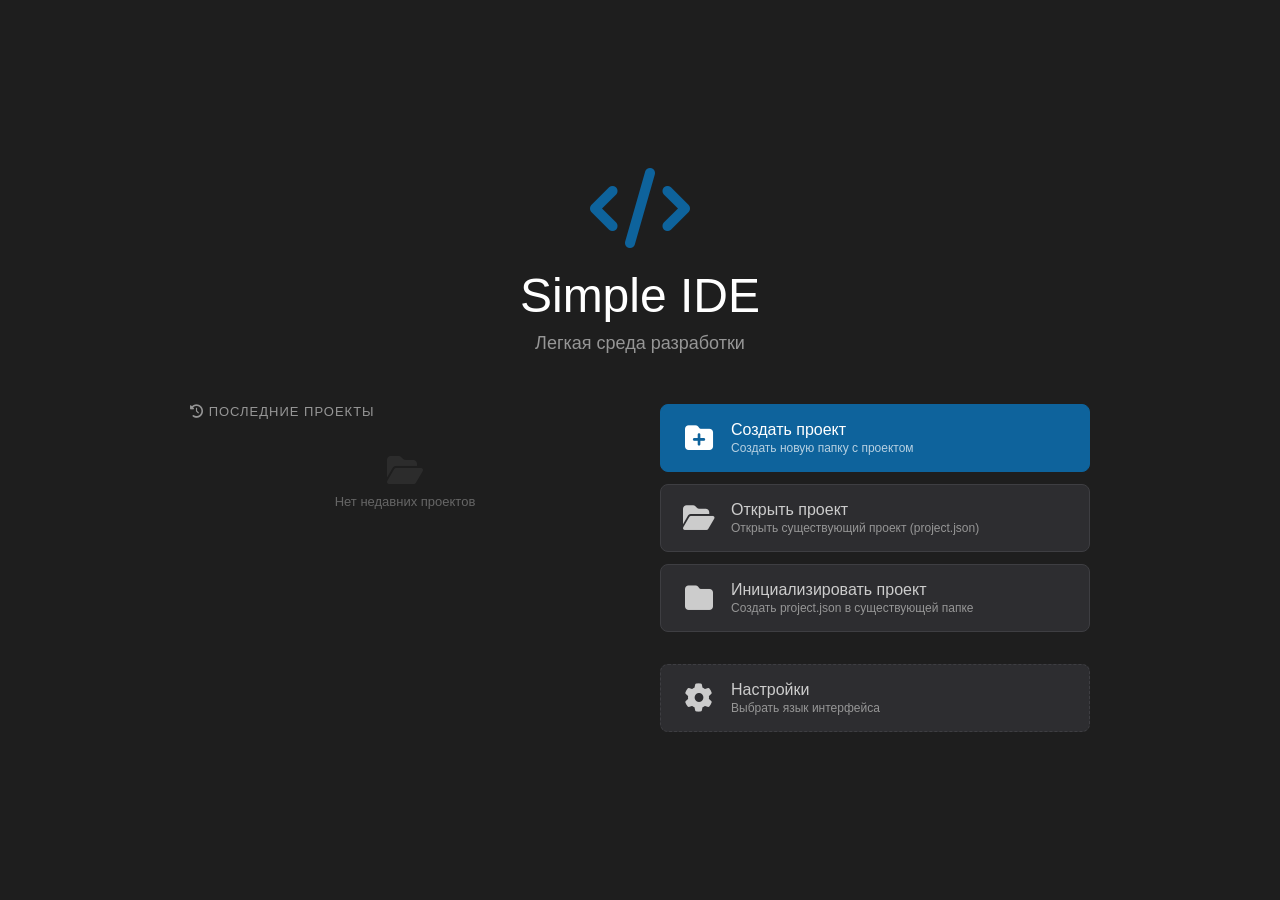
==== src/ui/web/index.html @ d7024bf5 "Add files via upload" ====
<!DOCTYPE html>
<html lang="ru">
<head>
    <meta charset="UTF-8">
    <meta name="viewport" content="width=device-width, initial-scale=1.0">
    <title>Simple IDE</title>
    
    <link rel="stylesheet" href="https://cdnjs.cloudflare.com/ajax/libs/font-awesome/6.4.0/css/all.min.css">
    
    <style>
        * {
            margin: 0;
            padding: 0;
            box-sizing: border-box;
        }
        
        body {
            background: #1e1e1e;
            color: #cccccc;
            font-family: -apple-system, BlinkMacSystemFont, 'Segoe UI', Roboto, sans-serif;
            min-height: 100vh;
            display: flex;
            justify-content: center;
            align-items: center;
            padding: 40px;
        }
        
        .welcome-wrapper {
            width: 100%;
            max-width: 900px;
        }
        
        .welcome-logo {
            text-align: center;
            margin-bottom: 50px;
        }
        
        .welcome-logo i {
            font-size: 80px;
            color: #0e639c;
            margin-bottom: 20px;
        }
        
        .welcome-logo h1 {
            font-size: 48px;
            font-weight: 300;
            color: #ffffff;
            margin-bottom: 10px;
        }
        
        .welcome-logo p {
            font-size: 18px;
            color: #969696;
        }
        
        .welcome-content {
            display: flex;
            gap: 40px;
            align-items: flex-start;
        }
        
        .recent-section {
            flex: 1;
        }
        
        .recent-title {
            color: #969696;
            font-size: 13px;
            text-transform: uppercase;
            letter-spacing: 1px;
            margin-bottom: 15px;
        }
        
        .recent-list {
            max-height: 300px;
            overflow-y: auto;
        }
        
        .recent-item {
            display: flex;
            align-items: center;
            gap: 10px;
            padding: 10px 12px;
            cursor: pointer;
            border-radius: 4px;
            margin-bottom: 2px;
            transition: background 0.2s;
        }
        
        .recent-item:hover {
            background: rgba(255, 255, 255, 0.05);
        }
        
        .recent-item i {
            color: #e8ab53;
            font-size: 18px;
            width: 20px;
        }
        
        .recent-info {
            overflow: hidden;
        }
        
        .recent-name {
            color: #cccccc;
            font-size: 13px;
        }
        
        .recent-path {
            color: #666;
            font-size: 11px;
            white-space: nowrap;
            overflow: hidden;
            text-overflow: ellipsis;
        }
        
        .recent-empty {
            color: #666;
            font-size: 13px;
            padding: 20px;
            text-align: center;
        }
        
        .recent-empty i {
            font-size: 32px;
            display: block;
            margin-bottom: 8px;
            opacity: 0.2;
        }
        
        .actions-section {
            flex: 1;
            display: flex;
            flex-direction: column;
            gap: 12px;
        }
        
        .welcome-btn {
            display: flex;
            align-items: center;
            gap: 15px;
            padding: 16px 20px;
            background: #2d2d30;
            border: 1px solid #3e3e42;
            border-radius: 8px;
            color: #cccccc;
            cursor: pointer;
            transition: all 0.3s;
            text-align: left;
            width: 100%;
        }
        
        .welcome-btn:hover {
            background: #3e3e42;
            border-color: #0e639c;
        }
        
        .welcome-btn.primary {
            background: #0e639c;
            border-color: #0e639c;
            color: white;
        }
        
        .welcome-btn.primary:hover {
            background: #1177bb;
        }
        
        .welcome-btn i {
            font-size: 28px;
            width: 35px;
            text-align: center;
        }
        
        .btn-text {
            display: flex;
            flex-direction: column;
        }
        
        .btn-text span {
            font-size: 16px;
            font-weight: 500;
            margin-bottom: 2px;
        }
        
        .btn-text small {
            font-size: 12px;
            color: #969696;
        }
        
        .welcome-btn.primary .btn-text small {
            color: rgba(255, 255, 255, 0.7);
        }
        
        .settings-btn {
            margin-top: 20px;
            border-style: dashed;
        }
        
        .modal-overlay {
            display: none;
            position: fixed;
            top: 0;
            left: 0;
            width: 100%;
            height: 100%;
            background: rgba(0, 0, 0, 0.7);
            z-index: 1000;
            justify-content: center;
            align-items: center;
        }
        
        .modal-overlay.show {
            display: flex;
        }
        
        .modal-box {
            background: #252526;
            border: 1px solid #3e3e42;
            border-radius: 8px;
            padding: 24px;
            width: 400px;
            max-width: 90%;
        }
        
        .modal-box h2 {
            color: #fff;
            margin-bottom: 20px;
            font-size: 18px;
            display: flex;
            align-items: center;
            gap: 10px;
        }
        
        .modal-box label {
            color: #969696;
            font-size: 13px;
            display: block;
            margin-bottom: 8px;
        }
        
        .modal-box select {
            width: 100%;
            padding: 10px;
            background: #1e1e1e;
            border: 1px solid #3e3e42;
            color: #ccc;
            border-radius: 4px;
            font-size: 14px;
            margin-bottom: 20px;
        }
        
        .modal-buttons {
            display: flex;
            gap: 10px;
            justify-content: flex-end;
        }
        
        .modal-buttons button {
            padding: 8px 16px;
            border: none;
            border-radius: 4px;
            cursor: pointer;
            font-size: 13px;
        }
        
        .btn-cancel {
            background: #3e3e42;
            color: #ccc;
        }
        
        .btn-save {
            background: #0e639c;
            color: white;
        }
        
        .btn-save:hover {
            background: #1177bb;
        }
    </style>
</head>
<body>
    <div class="welcome-wrapper">
        <div class="welcome-logo">
            <i class="fas fa-code"></i>
            <h1 data-i18n="app.name">Simple IDE</h1>
            <p data-i18n="app.description">Легкая среда разработки</p>
        </div>
        
        <div class="welcome-content">
            <div class="recent-section">
                <div class="recent-title">
                    <i class="fas fa-history"></i> <span data-i18n="welcome.recent_projects">Последние проекты</span>
                </div>
                <div class="recent-list" id="recent-list">
                    <div class="recent-empty">
                        <i class="fas fa-folder-open"></i>
                        <span data-i18n="welcome.no_recent">Нет недавних проектов</span>
                    </div>
                </div>
            </div>
            
            <div class="actions-section">
                <button class="welcome-btn primary" onclick="createNewProject()">
                    <i class="fas fa-folder-plus"></i>
                    <div class="btn-text">
                        <span data-i18n="welcome.create_project">Создать проект</span>
                        <small data-i18n="welcome.create_project_desc">Создать новую папку с проектом</small>
                    </div>
                </button>
                
                <button class="welcome-btn" onclick="openProject()">
                    <i class="fas fa-folder-open"></i>
                    <div class="btn-text">
                        <span data-i18n="welcome.open_project">Открыть проект</span>
                        <small data-i18n="welcome.open_project_desc">Открыть существующий проект (project.json)</small>
                    </div>
                </button>
                
                <button class="welcome-btn" onclick="initProject()">
                    <i class="fas fa-folder"></i>
                    <div class="btn-text">
                        <span data-i18n="welcome.init_project">Инициализировать проект</span>
                        <small data-i18n="welcome.init_project_desc">Создать project.json в существующей папке</small>
                    </div>
                </button>
                
                <button class="welcome-btn settings-btn" onclick="openSettings()">
                    <i class="fas fa-cog"></i>
                    <div class="btn-text">
                        <span data-i18n="welcome.settings">Настройки</span>
                        <small data-i18n="welcome.settings_desc">Выбрать язык интерфейса</small>
                    </div>
                </button>
            </div>
        </div>
    </div>

    <div class="modal-overlay" id="settings-modal" onclick="closeSettingsOutside(event)">
        <div class="modal-box" onclick="event.stopPropagation()">
            <h2><i class="fas fa-cog"></i> <span data-i18n="welcome.settings">Настройки</span></h2>
            <label data-i18n="settings.language">Язык интерфейса:</label>
            <select id="language-select">
                <option value="ru">Русский</option>
                <option value="en">English</option>
            </select>
            <div class="modal-buttons">
                <button class="btn-cancel" onclick="closeSettings()" data-i18n="settings.cancel">Отмена</button>
                <button class="btn-save" onclick="saveSettings()" data-i18n="settings.save">Сохранить</button>
            </div>
        </div>
    </div>

    <script type="text/javascript" src="/eel.js"></script>
    <script>
        let currentLanguage = localStorage.getItem('ide_language') || 'ru';
        let translations = {};
        
        // Загрузка переводов
        async function loadTranslations(lang) {
            try {
                const result = await eel.get_language(lang)();
                translations = result;
                applyTranslations();
            } catch (error) {
                console.error('Ошибка загрузки переводов:', error);
            }
        }
        
        // Применение переводов ко всем элементам с data-i18n
        function applyTranslations() {
            document.querySelectorAll('[data-i18n]').forEach(element => {
                const key = element.getAttribute('data-i18n');
                const translation = getTranslation(key);
                if (translation) {
                    element.textContent = translation;
                }
            });
        }
        
        // Получение перевода по ключу (поддерживает вложенные ключи через точку)
        function getTranslation(key) {
            const keys = key.split('.');
            let value = translations;
            
            for (const k of keys) {
                if (value && typeof value === 'object' && k in value) {
                    value = value[k];
                } else {
                    return null;
                }
            }
            
            return typeof value === 'string' ? value : null;
        }
        
        // Получение перевода (доступно глобально)
        function t(key, defaultValue = '') {
            return getTranslation(key) || defaultValue;
        }
        
        async function loadRecentProjects() {
            try {
                const projects = await eel.get_recent_projects()();
                const recentList = document.getElementById('recent-list');
                
                if (!projects || projects.length === 0) {
                    recentList.innerHTML = `
                        <div class="recent-empty">
                            <i class="fas fa-folder-open"></i>
                            ${t('welcome.no_recent', 'Нет недавних проектов')}
                        </div>`;
                    return;
                }
                
                recentList.innerHTML = projects.map(p => `
                    <div class="recent-item" onclick="openRecentProject('${p.path.replace(/\\/g, '\\\\')}')">
                        <i class="fas fa-folder"></i>
                        <div class="recent-info">
                            <div class="recent-name">${p.name}</div>
                            <div class="recent-path">${p.path}</div>
                        </div>
                    </div>
                `).join('');
            } catch (error) {
                console.error('Ошибка загрузки проектов:', error);
            }
        }
        
        async function openRecentProject(path) {
            const result = await eel.open_project(path)();
            if (result.success) {
                localStorage.setItem('currentProject', result.projectPath);
                window.location.href = 'ide.html';
            } else {
                alert(t('errors.error') + ': ' + result.error);
            }
        }
        
        async function createNewProject() {
            const result = await eel.create_new_project()();
            if (result.success) {
                localStorage.setItem('currentProject', result.projectPath);
                window.location.href = 'ide.html';
            } else if (result.error) {
                alert(result.error);
            }
        }
        
        async function openProject() {
            const result = await eel.open_project()();
            if (result.success) {
                localStorage.setItem('currentProject', result.projectPath);
                window.location.href = 'ide.html';
            } else if (result.error) {
                alert(result.error);
            }
        }
        
        async function initProject() {
            const result = await eel.create_project_in_existing_folder()();
            if (result.success) {
                localStorage.setItem('currentProject', result.projectPath);
                window.location.href = 'ide.html';
            } else if (result.error) {
                alert(result.error);
            }
        }
        
        function openSettings() {
            document.getElementById('settings-modal').classList.add('show');
            document.getElementById('language-select').value = currentLanguage;
        }
        
        function closeSettings() {
            document.getElementById('settings-modal').classList.remove('show');
        }
        
        function closeSettingsOutside(event) {
            if (event.target === document.getElementById('settings-modal')) {
                closeSettings();
            }
        }
        
        async function saveSettings() {
            const newLanguage = document.getElementById('language-select').value;
            if (newLanguage !== currentLanguage) {
                currentLanguage = newLanguage;
                localStorage.setItem('ide_language', currentLanguage);
                await loadTranslations(currentLanguage);
            }
            closeSettings();
        }
        
        // Инициализация
        async function init() {
            document.getElementById('language-select').value = currentLanguage;
            await loadTranslations(currentLanguage);
            await loadRecentProjects();
        }
        
        init();
    </script>
</body>
</html>
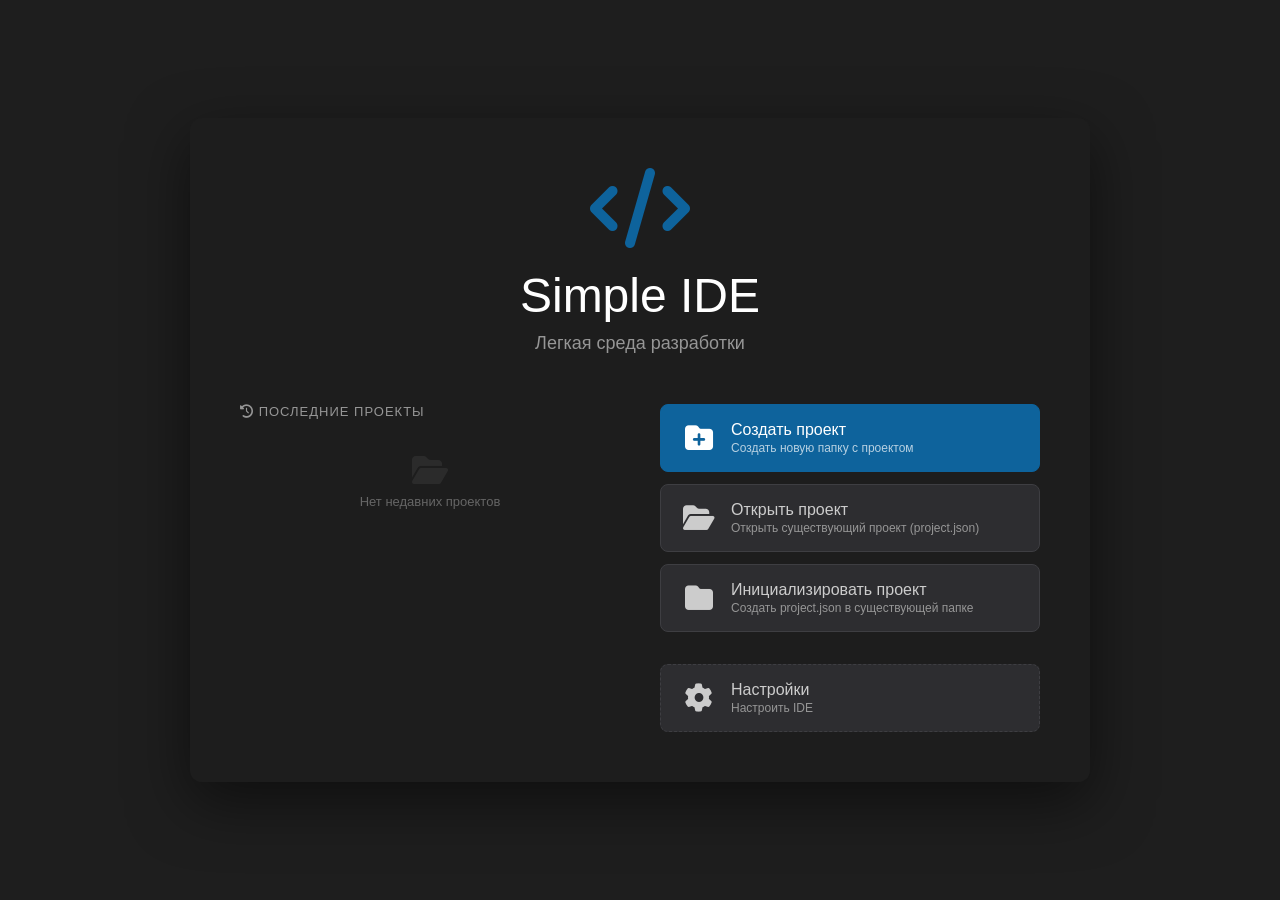
==== commit adb28d46: "Add files via upload upd" ====
--- a/src/ui/web/index.html
+++ b/src/ui/web/index.html
@@ -4,18 +4,20 @@
     <meta charset="UTF-8">
     <meta name="viewport" content="width=device-width, initial-scale=1.0">
     <title>Simple IDE</title>
-    
     <link rel="stylesheet" href="https://cdnjs.cloudflare.com/ajax/libs/font-awesome/6.4.0/css/all.min.css">
-    
     <style>
-        * {
-            margin: 0;
-            padding: 0;
-            box-sizing: border-box;
-        }
+        :root {
+            --bg-image: none;
+        }
+        
+        * { margin: 0; padding: 0; box-sizing: border-box; }
         
         body {
             background: #1e1e1e;
+            background-image: var(--bg-image);
+            background-size: cover;
+            background-position: center;
+            background-attachment: fixed;
             color: #cccccc;
             font-family: -apple-system, BlinkMacSystemFont, 'Segoe UI', Roboto, sans-serif;
             min-height: 100vh;
@@ -28,254 +30,126 @@
         .welcome-wrapper {
             width: 100%;
             max-width: 900px;
-        }
-        
-        .welcome-logo {
-            text-align: center;
-            margin-bottom: 50px;
-        }
-        
-        .welcome-logo i {
-            font-size: 80px;
-            color: #0e639c;
-            margin-bottom: 20px;
-        }
-        
-        .welcome-logo h1 {
-            font-size: 48px;
-            font-weight: 300;
-            color: #ffffff;
-            margin-bottom: 10px;
-        }
-        
-        .welcome-logo p {
-            font-size: 18px;
-            color: #969696;
-        }
-        
-        .welcome-content {
-            display: flex;
-            gap: 40px;
-            align-items: flex-start;
-        }
-        
-        .recent-section {
-            flex: 1;
-        }
-        
-        .recent-title {
-            color: #969696;
-            font-size: 13px;
-            text-transform: uppercase;
-            letter-spacing: 1px;
-            margin-bottom: 15px;
-        }
-        
-        .recent-list {
-            max-height: 300px;
-            overflow-y: auto;
-        }
-        
-        .recent-item {
-            display: flex;
-            align-items: center;
-            gap: 10px;
-            padding: 10px 12px;
-            cursor: pointer;
-            border-radius: 4px;
-            margin-bottom: 2px;
-            transition: background 0.2s;
-        }
-        
-        .recent-item:hover {
-            background: rgba(255, 255, 255, 0.05);
-        }
-        
-        .recent-item i {
-            color: #e8ab53;
-            font-size: 18px;
-            width: 20px;
-        }
-        
-        .recent-info {
-            overflow: hidden;
-        }
-        
-        .recent-name {
-            color: #cccccc;
-            font-size: 13px;
-        }
-        
-        .recent-path {
-            color: #666;
-            font-size: 11px;
-            white-space: nowrap;
-            overflow: hidden;
-            text-overflow: ellipsis;
-        }
-        
-        .recent-empty {
-            color: #666;
-            font-size: 13px;
-            padding: 20px;
-            text-align: center;
-        }
-        
-        .recent-empty i {
-            font-size: 32px;
-            display: block;
-            margin-bottom: 8px;
-            opacity: 0.2;
-        }
-        
-        .actions-section {
-            flex: 1;
-            display: flex;
-            flex-direction: column;
-            gap: 12px;
-        }
+            background: rgba(30, 30, 30, 0.92);
+            border-radius: 12px;
+            padding: 50px;
+            backdrop-filter: blur(15px);
+            box-shadow: 0 20px 60px rgba(0,0,0,0.5);
+            animation: fadeIn 0.5s ease;
+        }
+        
+        @keyframes fadeIn {
+            from { opacity: 0; transform: translateY(20px); }
+            to { opacity: 1; transform: translateY(0); }
+        }
+        
+        .welcome-logo { text-align: center; margin-bottom: 50px; }
+        .welcome-logo i { font-size: 80px; color: #0e639c; margin-bottom: 20px; }
+        .welcome-logo h1 { font-size: 48px; font-weight: 300; color: #ffffff; margin-bottom: 10px; }
+        .welcome-logo p { font-size: 18px; color: #969696; }
+        
+        .welcome-content { display: flex; gap: 40px; align-items: flex-start; }
+        
+        .recent-section { flex: 1; }
+        .recent-title { color: #969696; font-size: 13px; text-transform: uppercase; letter-spacing: 1px; margin-bottom: 15px; }
+        .recent-list { max-height: 300px; overflow-y: auto; }
+        .recent-item { display: flex; align-items: center; gap: 10px; padding: 10px 12px; cursor: pointer; border-radius: 4px; margin-bottom: 2px; transition: background 0.2s; }
+        .recent-item:hover { background: rgba(255, 255, 255, 0.08); }
+        .recent-item i { color: #e8ab53; font-size: 18px; width: 20px; }
+        .recent-info { overflow: hidden; }
+        .recent-name { color: #cccccc; font-size: 13px; }
+        .recent-path { color: #666; font-size: 11px; white-space: nowrap; overflow: hidden; text-overflow: ellipsis; }
+        .recent-empty { color: #666; font-size: 13px; padding: 20px; text-align: center; }
+        .recent-empty i { font-size: 32px; display: block; margin-bottom: 8px; opacity: 0.2; }
+        
+        .actions-section { flex: 1; display: flex; flex-direction: column; gap: 12px; }
         
         .welcome-btn {
-            display: flex;
-            align-items: center;
-            gap: 15px;
-            padding: 16px 20px;
-            background: #2d2d30;
-            border: 1px solid #3e3e42;
-            border-radius: 8px;
-            color: #cccccc;
-            cursor: pointer;
-            transition: all 0.3s;
-            text-align: left;
-            width: 100%;
-        }
-        
-        .welcome-btn:hover {
-            background: #3e3e42;
-            border-color: #0e639c;
-        }
-        
-        .welcome-btn.primary {
-            background: #0e639c;
-            border-color: #0e639c;
-            color: white;
-        }
-        
-        .welcome-btn.primary:hover {
-            background: #1177bb;
-        }
-        
-        .welcome-btn i {
-            font-size: 28px;
-            width: 35px;
-            text-align: center;
-        }
-        
-        .btn-text {
-            display: flex;
-            flex-direction: column;
-        }
-        
-        .btn-text span {
-            font-size: 16px;
-            font-weight: 500;
-            margin-bottom: 2px;
-        }
-        
-        .btn-text small {
-            font-size: 12px;
-            color: #969696;
-        }
-        
-        .welcome-btn.primary .btn-text small {
-            color: rgba(255, 255, 255, 0.7);
-        }
-        
-        .settings-btn {
-            margin-top: 20px;
-            border-style: dashed;
-        }
-        
-        .modal-overlay {
-            display: none;
-            position: fixed;
-            top: 0;
-            left: 0;
-            width: 100%;
-            height: 100%;
-            background: rgba(0, 0, 0, 0.7);
-            z-index: 1000;
-            justify-content: center;
-            align-items: center;
-        }
-        
-        .modal-overlay.show {
-            display: flex;
-        }
-        
-        .modal-box {
-            background: #252526;
-            border: 1px solid #3e3e42;
-            border-radius: 8px;
-            padding: 24px;
-            width: 400px;
-            max-width: 90%;
-        }
-        
-        .modal-box h2 {
-            color: #fff;
-            margin-bottom: 20px;
-            font-size: 18px;
-            display: flex;
-            align-items: center;
-            gap: 10px;
-        }
-        
-        .modal-box label {
-            color: #969696;
-            font-size: 13px;
-            display: block;
-            margin-bottom: 8px;
-        }
-        
-        .modal-box select {
-            width: 100%;
-            padding: 10px;
-            background: #1e1e1e;
-            border: 1px solid #3e3e42;
-            color: #ccc;
-            border-radius: 4px;
-            font-size: 14px;
-            margin-bottom: 20px;
-        }
-        
-        .modal-buttons {
-            display: flex;
-            gap: 10px;
-            justify-content: flex-end;
-        }
-        
-        .modal-buttons button {
-            padding: 8px 16px;
-            border: none;
-            border-radius: 4px;
-            cursor: pointer;
-            font-size: 13px;
-        }
-        
-        .btn-cancel {
-            background: #3e3e42;
-            color: #ccc;
-        }
-        
-        .btn-save {
-            background: #0e639c;
-            color: white;
-        }
-        
-        .btn-save:hover {
-            background: #1177bb;
-        }
+            display: flex; align-items: center; gap: 15px;
+            padding: 16px 20px; background: #2d2d30; border: 1px solid #3e3e42;
+            border-radius: 8px; color: #cccccc; cursor: pointer;
+            transition: all 0.3s; text-align: left; width: 100%;
+        }
+        .welcome-btn:hover { background: #3e3e42; border-color: #0e639c; transform: translateX(5px); }
+        .welcome-btn:active { transform: scale(0.98); }
+        .welcome-btn.primary { background: #0e639c; border-color: #0e639c; color: white; }
+        .welcome-btn.primary:hover { background: #1177bb; }
+        .welcome-btn i { font-size: 28px; width: 35px; text-align: center; }
+        .btn-text { display: flex; flex-direction: column; }
+        .btn-text span { font-size: 16px; font-weight: 500; margin-bottom: 2px; }
+        .btn-text small { font-size: 12px; color: #969696; }
+        .welcome-btn.primary .btn-text small { color: rgba(255, 255, 255, 0.7); }
+        .settings-btn { margin-top: 20px; border-style: dashed; }
+        
+        /* Большая панель настроек */
+        .settings-overlay {
+            display: none; position: fixed; top: 0; left: 0; width: 100%; height: 100%;
+            background: rgba(0, 0, 0, 0.8); z-index: 1000;
+            justify-content: center; align-items: center;
+        }
+        .settings-overlay.show { display: flex; }
+        
+        .settings-panel {
+            display: flex; width: 800px; height: 500px;
+            background: #252526; border: 1px solid #3e3e42; border-radius: 12px;
+            overflow: hidden; box-shadow: 0 20px 60px rgba(0,0,0,0.5);
+            animation: modalFadeIn 0.3s ease;
+        }
+        
+        @keyframes modalFadeIn {
+            from { opacity: 0; transform: scale(0.9); }
+            to { opacity: 1; transform: scale(1); }
+        }
+        
+        .settings-sidebar {
+            width: 200px; background: #1e1e1e; border-right: 1px solid #3e3e42;
+            padding: 20px 0;
+        }
+        
+        .settings-sidebar-item {
+            display: flex; align-items: center; gap: 10px;
+            padding: 12px 20px; cursor: pointer; color: #969696;
+            transition: all 0.2s; font-size: 14px;
+        }
+        .settings-sidebar-item:hover { background: #2d2d30; color: #ccc; }
+        .settings-sidebar-item.active { background: #0e639c; color: white; }
+        .settings-sidebar-item i { width: 20px; text-align: center; }
+        
+        .settings-content {
+            flex: 1; padding: 30px; overflow-y: auto;
+        }
+        
+        .settings-content h2 {
+            color: #fff; font-size: 20px; margin-bottom: 25px;
+            display: flex; align-items: center; gap: 10px;
+        }
+        
+        .settings-section { display: none; }
+        .settings-section.active { display: block; }
+        
+        .form-group { margin-bottom: 20px; }
+        .form-group label { display: block; color: #969696; font-size: 13px; margin-bottom: 8px; }
+        .form-group select, .form-group input[type="file"] {
+            width: 100%; padding: 10px; background: #1e1e1e;
+            border: 1px solid #3e3e42; color: #ccc; border-radius: 4px; font-size: 14px;
+        }
+        
+        .bg-preview {
+            width: 100%; height: 200px; background: #1e1e1e;
+            border: 1px solid #3e3e42; border-radius: 8px; margin-top: 10px;
+            background-size: cover; background-position: center;
+        }
+        
+        .settings-footer {
+            display: flex; justify-content: flex-end; gap: 10px; margin-top: 30px;
+            padding-top: 20px; border-top: 1px solid #3e3e42;
+        }
+        
+        .btn { padding: 10px 20px; border: none; border-radius: 4px; cursor: pointer; font-size: 14px; transition: all 0.2s; }
+        .btn-primary { background: #0e639c; color: white; }
+        .btn-primary:hover { background: #1177bb; }
+        .btn-secondary { background: #3e3e42; color: #ccc; }
+        .btn-secondary:hover { background: #555; }
     </style>
 </head>
 <body>
@@ -288,64 +162,96 @@
         
         <div class="welcome-content">
             <div class="recent-section">
-                <div class="recent-title">
-                    <i class="fas fa-history"></i> <span data-i18n="welcome.recent_projects">Последние проекты</span>
-                </div>
+                <div class="recent-title"><i class="fas fa-history"></i> <span data-i18n="welcome.recent_projects">Последние проекты</span></div>
                 <div class="recent-list" id="recent-list">
-                    <div class="recent-empty">
-                        <i class="fas fa-folder-open"></i>
-                        <span data-i18n="welcome.no_recent">Нет недавних проектов</span>
-                    </div>
+                    <div class="recent-empty"><i class="fas fa-folder-open"></i><span data-i18n="welcome.no_recent">Нет недавних проектов</span></div>
                 </div>
             </div>
             
             <div class="actions-section">
                 <button class="welcome-btn primary" onclick="createNewProject()">
                     <i class="fas fa-folder-plus"></i>
-                    <div class="btn-text">
-                        <span data-i18n="welcome.create_project">Создать проект</span>
-                        <small data-i18n="welcome.create_project_desc">Создать новую папку с проектом</small>
-                    </div>
+                    <div class="btn-text"><span data-i18n="welcome.create_project">Создать проект</span><small data-i18n="welcome.create_project_desc">Создать новую папку с проектом</small></div>
                 </button>
-                
                 <button class="welcome-btn" onclick="openProject()">
                     <i class="fas fa-folder-open"></i>
-                    <div class="btn-text">
-                        <span data-i18n="welcome.open_project">Открыть проект</span>
-                        <small data-i18n="welcome.open_project_desc">Открыть существующий проект (project.json)</small>
-                    </div>
+                    <div class="btn-text"><span data-i18n="welcome.open_project">Открыть проект</span><small data-i18n="welcome.open_project_desc">Открыть существующий проект (project.json)</small></div>
                 </button>
-                
                 <button class="welcome-btn" onclick="initProject()">
                     <i class="fas fa-folder"></i>
-                    <div class="btn-text">
-                        <span data-i18n="welcome.init_project">Инициализировать проект</span>
-                        <small data-i18n="welcome.init_project_desc">Создать project.json в существующей папке</small>
-                    </div>
+                    <div class="btn-text"><span data-i18n="welcome.init_project">Инициализировать проект</span><small data-i18n="welcome.init_project_desc">Создать project.json в существующей папке</small></div>
                 </button>
-                
                 <button class="welcome-btn settings-btn" onclick="openSettings()">
                     <i class="fas fa-cog"></i>
-                    <div class="btn-text">
-                        <span data-i18n="welcome.settings">Настройки</span>
-                        <small data-i18n="welcome.settings_desc">Выбрать язык интерфейса</small>
-                    </div>
+                    <div class="btn-text"><span data-i18n="welcome.settings">Настройки</span><small data-i18n="welcome.settings_desc">Настроить IDE</small></div>
                 </button>
             </div>
         </div>
     </div>
 
-    <div class="modal-overlay" id="settings-modal" onclick="closeSettingsOutside(event)">
-        <div class="modal-box" onclick="event.stopPropagation()">
-            <h2><i class="fas fa-cog"></i> <span data-i18n="welcome.settings">Настройки</span></h2>
-            <label data-i18n="settings.language">Язык интерфейса:</label>
-            <select id="language-select">
-                <option value="ru">Русский</option>
-                <option value="en">English</option>
-            </select>
-            <div class="modal-buttons">
-                <button class="btn-cancel" onclick="closeSettings()" data-i18n="settings.cancel">Отмена</button>
-                <button class="btn-save" onclick="saveSettings()" data-i18n="settings.save">Сохранить</button>
+    <!-- Панель настроек -->
+    <div class="settings-overlay" id="settings-modal" onclick="closeSettingsOutside(event)">
+        <div class="settings-panel" onclick="event.stopPropagation()">
+            <div class="settings-sidebar">
+                <div class="settings-sidebar-item active" data-section="language" onclick="switchSettingsTab('language', this)">
+                    <i class="fas fa-globe"></i> <span data-i18n="settings.language_tab">Язык</span>
+                </div>
+                <div class="settings-sidebar-item" data-section="appearance" onclick="switchSettingsTab('appearance', this)">
+                    <i class="fas fa-paint-brush"></i> Визуализация
+                </div>
+                <div class="settings-sidebar-item" data-section="background" onclick="switchSettingsTab('background', this)">
+                    <i class="fas fa-image"></i> Обои
+                </div>
+            </div>
+            
+            <div class="settings-content">
+                <div class="settings-section active" id="section-language">
+                    <h2><i class="fas fa-globe"></i> Язык интерфейса</h2>
+                    <div class="form-group">
+                        <label data-i18n="settings.language">Язык интерфейса:</label>
+                        <select id="language-select">
+                            <option value="ru">Русский</option>
+                            <option value="en">English</option>
+                        </select>
+                    </div>
+                </div>
+                
+                <div class="settings-section" id="section-appearance">
+                    <h2><i class="fas fa-paint-brush"></i> Визуализация</h2>
+                    <div class="form-group">
+                        <label>Тема редактора:</label>
+                        <select id="theme-select">
+                            <option value="monokai">Monokai (Темная)</option>
+                            <option value="dracula">Dracula</option>
+                            <option value="material">Material</option>
+                            <option value="eclipse">Eclipse (Светлая)</option>
+                        </select>
+                    </div>
+                    <div class="form-group">
+                        <label>Размер шрифта:</label>
+                        <select id="font-size-select">
+                            <option value="12">12px</option>
+                            <option value="14" selected>14px</option>
+                            <option value="16">16px</option>
+                            <option value="18">18px</option>
+                        </select>
+                    </div>
+                </div>
+                
+                <div class="settings-section" id="section-background">
+                    <h2><i class="fas fa-image"></i> Обои</h2>
+                    <div class="form-group">
+                        <label>Выберите изображение для фона:</label>
+                        <input type="file" id="bg-image-input" accept="image/*" onchange="previewBackground(event)">
+                    </div>
+                    <div class="bg-preview" id="bg-preview" style="background-image: var(--bg-image)"></div>
+                    <button class="btn btn-secondary" style="margin-top: 10px;" onclick="resetBackground()">Сбросить фон</button>
+                </div>
+                
+                <div class="settings-footer">
+                    <button class="btn btn-secondary" onclick="closeSettings()" data-i18n="settings.cancel">Отмена</button>
+                    <button class="btn btn-primary" onclick="saveAllSettings()" data-i18n="settings.save">Сохранить</button>
+                </div>
             </div>
         </div>
     </div>
@@ -355,145 +261,136 @@
         let currentLanguage = localStorage.getItem('ide_language') || 'ru';
         let translations = {};
         
-        // Загрузка переводов
+        function loadSettings() {
+            document.getElementById('language-select').value = currentLanguage;
+            document.getElementById('theme-select').value = localStorage.getItem('ide_theme') || 'monokai';
+            document.getElementById('font-size-select').value = localStorage.getItem('ide_font_size') || '14';
+            
+            const bgImage = localStorage.getItem('ide_bg_image');
+            if (bgImage) {
+                document.documentElement.style.setProperty('--bg-image', `url(${bgImage})`);
+                document.getElementById('bg-preview').style.backgroundImage = `url(${bgImage})`;
+            }
+        }
+        
+        function switchSettingsTab(tabId, element) {
+            document.querySelectorAll('.settings-section').forEach(s => s.classList.remove('active'));
+            document.querySelectorAll('.settings-sidebar-item').forEach(s => s.classList.remove('active'));
+            document.getElementById('section-' + tabId).classList.add('active');
+            element.classList.add('active');
+        }
+        
+        function previewBackground(event) {
+            const file = event.target.files[0];
+            if (file) {
+                const reader = new FileReader();
+                reader.onload = (e) => {
+                    document.getElementById('bg-preview').style.backgroundImage = `url(${e.target.result})`;
+                };
+                reader.readAsDataURL(file);
+            }
+        }
+        
+        function resetBackground() {
+            document.getElementById('bg-preview').style.backgroundImage = 'none';
+            document.getElementById('bg-image-input').value = '';
+        }
+        
+        function saveAllSettings() {
+            const lang = document.getElementById('language-select').value;
+            localStorage.setItem('ide_language', lang);
+            localStorage.setItem('ide_theme', document.getElementById('theme-select').value);
+            localStorage.setItem('ide_font_size', document.getElementById('font-size-select').value);
+            
+            const bgInput = document.getElementById('bg-image-input');
+            if (bgInput.files[0]) {
+                const reader = new FileReader();
+                reader.onload = (e) => {
+                    localStorage.setItem('ide_bg_image', e.target.result);
+                    document.documentElement.style.setProperty('--bg-image', `url(${e.target.result})`);
+                    closeSettings();
+                };
+                reader.readAsDataURL(bgInput.files[0]);
+            } else {
+                localStorage.removeItem('ide_bg_image');
+                document.documentElement.style.setProperty('--bg-image', 'none');
+                closeSettings();
+            }
+            
+            if (lang !== currentLanguage) {
+                currentLanguage = lang;
+                loadTranslations(currentLanguage);
+            }
+        }
+        
         async function loadTranslations(lang) {
             try {
-                const result = await eel.get_language(lang)();
-                translations = result;
+                translations = await eel.get_language(lang)() || {};
                 applyTranslations();
             } catch (error) {
                 console.error('Ошибка загрузки переводов:', error);
             }
         }
         
-        // Применение переводов ко всем элементам с data-i18n
         function applyTranslations() {
             document.querySelectorAll('[data-i18n]').forEach(element => {
                 const key = element.getAttribute('data-i18n');
-                const translation = getTranslation(key);
-                if (translation) {
-                    element.textContent = translation;
+                const keys = key.split('.');
+                let value = translations;
+                for (const k of keys) {
+                    if (value && typeof value === 'object' && k in value) value = value[k];
+                    else { value = null; break; }
                 }
+                if (typeof value === 'string') element.textContent = value;
             });
-        }
-        
-        // Получение перевода по ключу (поддерживает вложенные ключи через точку)
-        function getTranslation(key) {
-            const keys = key.split('.');
-            let value = translations;
-            
-            for (const k of keys) {
-                if (value && typeof value === 'object' && k in value) {
-                    value = value[k];
-                } else {
-                    return null;
-                }
-            }
-            
-            return typeof value === 'string' ? value : null;
-        }
-        
-        // Получение перевода (доступно глобально)
-        function t(key, defaultValue = '') {
-            return getTranslation(key) || defaultValue;
         }
         
         async function loadRecentProjects() {
             try {
                 const projects = await eel.get_recent_projects()();
                 const recentList = document.getElementById('recent-list');
-                
                 if (!projects || projects.length === 0) {
-                    recentList.innerHTML = `
-                        <div class="recent-empty">
-                            <i class="fas fa-folder-open"></i>
-                            ${t('welcome.no_recent', 'Нет недавних проектов')}
-                        </div>`;
+                    recentList.innerHTML = '<div class="recent-empty"><i class="fas fa-folder-open"></i>Нет недавних проектов</div>';
                     return;
                 }
-                
                 recentList.innerHTML = projects.map(p => `
                     <div class="recent-item" onclick="openRecentProject('${p.path.replace(/\\/g, '\\\\')}')">
                         <i class="fas fa-folder"></i>
-                        <div class="recent-info">
-                            <div class="recent-name">${p.name}</div>
-                            <div class="recent-path">${p.path}</div>
-                        </div>
-                    </div>
-                `).join('');
-            } catch (error) {
-                console.error('Ошибка загрузки проектов:', error);
-            }
+                        <div class="recent-info"><div class="recent-name">${p.name}</div><div class="recent-path">${p.path}</div></div>
+                    </div>`).join('');
+            } catch (error) { console.error('Ошибка загрузки проектов:', error); }
         }
         
         async function openRecentProject(path) {
             const result = await eel.open_project(path)();
-            if (result.success) {
-                localStorage.setItem('currentProject', result.projectPath);
-                window.location.href = 'ide.html';
-            } else {
-                alert(t('errors.error') + ': ' + result.error);
-            }
+            if (result.success) { localStorage.setItem('currentProject', result.projectPath); window.location.href = 'ide.html'; }
+            else alert('Ошибка: ' + result.error);
         }
         
         async function createNewProject() {
             const result = await eel.create_new_project()();
-            if (result.success) {
-                localStorage.setItem('currentProject', result.projectPath);
-                window.location.href = 'ide.html';
-            } else if (result.error) {
-                alert(result.error);
-            }
+            if (result.success) { localStorage.setItem('currentProject', result.projectPath); window.location.href = 'ide.html'; }
+            else if (result.error) alert(result.error);
         }
         
         async function openProject() {
             const result = await eel.open_project()();
-            if (result.success) {
-                localStorage.setItem('currentProject', result.projectPath);
-                window.location.href = 'ide.html';
-            } else if (result.error) {
-                alert(result.error);
-            }
+            if (result.success) { localStorage.setItem('currentProject', result.projectPath); window.location.href = 'ide.html'; }
+            else if (result.error) alert(result.error);
         }
         
         async function initProject() {
             const result = await eel.create_project_in_existing_folder()();
-            if (result.success) {
-                localStorage.setItem('currentProject', result.projectPath);
-                window.location.href = 'ide.html';
-            } else if (result.error) {
-                alert(result.error);
-            }
-        }
-        
-        function openSettings() {
-            document.getElementById('settings-modal').classList.add('show');
-            document.getElementById('language-select').value = currentLanguage;
-        }
-        
-        function closeSettings() {
-            document.getElementById('settings-modal').classList.remove('show');
-        }
-        
-        function closeSettingsOutside(event) {
-            if (event.target === document.getElementById('settings-modal')) {
-                closeSettings();
-            }
-        }
-        
-        async function saveSettings() {
-            const newLanguage = document.getElementById('language-select').value;
-            if (newLanguage !== currentLanguage) {
-                currentLanguage = newLanguage;
-                localStorage.setItem('ide_language', currentLanguage);
-                await loadTranslations(currentLanguage);
-            }
-            closeSettings();
-        }
-        
-        // Инициализация
+            if (result.success) { localStorage.setItem('currentProject', result.projectPath); window.location.href = 'ide.html'; }
+            else if (result.error) alert(result.error);
+        }
+        
+        function openSettings() { document.getElementById('settings-modal').classList.add('show'); }
+        function closeSettings() { document.getElementById('settings-modal').classList.remove('show'); }
+        function closeSettingsOutside(e) { if (e.target === document.getElementById('settings-modal')) closeSettings(); }
+        
         async function init() {
-            document.getElementById('language-select').value = currentLanguage;
+            loadSettings();
             await loadTranslations(currentLanguage);
             await loadRecentProjects();
         }
